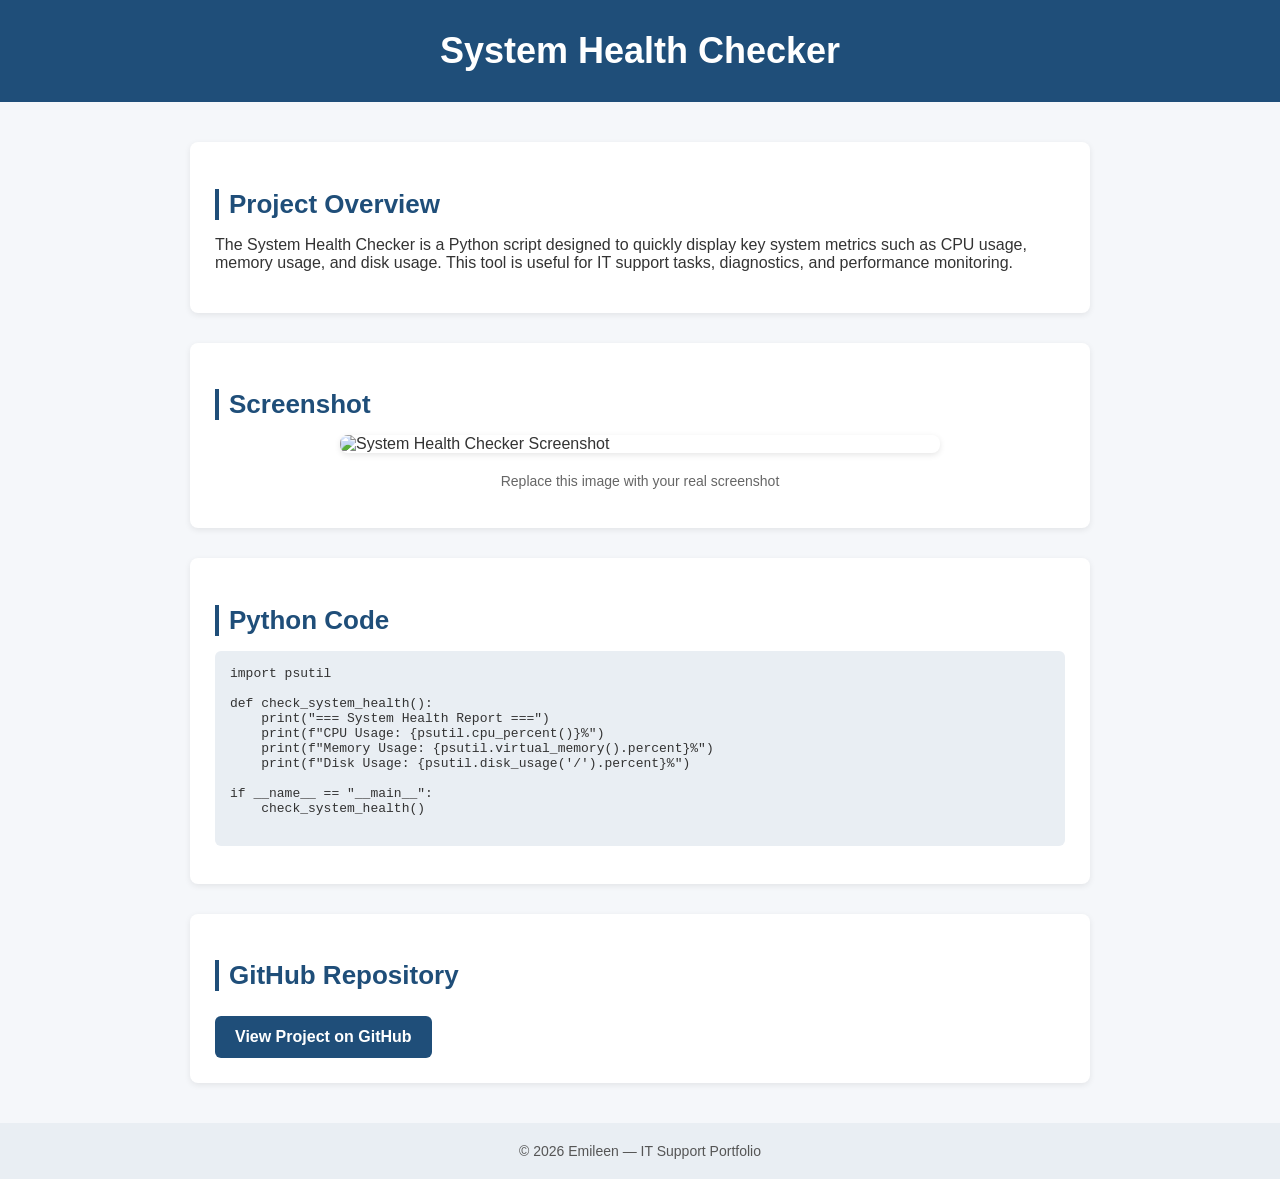
==== health_checker.html @ d8339892 "Add files via upload" ====
<!DOCTYPE html>
<html lang="en">
<head>
    <meta charset="UTF-8">
    <title>System Health Checker | Project</title>
    <style>
        body {
            margin: 0;
            font-family: "Segoe UI", Arial, sans-serif;
            background-color: #f5f7fa;
            color: #333;
        }

        header {
            background-color: #1f4e79;
            color: white;
            padding: 30px 20px;
            text-align: center;
        }

        header h1 {
            margin: 0;
            font-size: 36px;
        }

        .container {
            max-width: 900px;
            margin: 40px auto;
            padding: 0 20px;
        }

        h2 {
            color: #1f4e79;
            border-left: 4px solid #1f4e79;
            padding-left: 10px;
            font-size: 26px;
            margin-bottom: 15px;
        }

        .card {
            background: white;
            padding: 25px;
            margin-bottom: 30px;
            border-radius: 8px;
            box-shadow: 0 2px 6px rgba(0,0,0,0.08);
        }

        .project-image {
            width: 100%;
            max-width: 600px;
            border-radius: 8px;
            display: block;
            margin: 0 auto 20px auto;
            box-shadow: 0 2px 6px rgba(0,0,0,0.1);
        }

        pre {
            background: #e9eef3;
            padding: 15px;
            border-radius: 6px;
            overflow-x: auto;
        }

        .button {
            display: inline-block;
            background-color: #1f4e79;
            color: white;
            padding: 12px 20px;
            border-radius: 6px;
            text-decoration: none;
            font-weight: bold;
            margin-top: 10px;
        }

        .button:hover {
            background-color: #163a5c;
        }

        footer {
            text-align: center;
            padding: 20px;
            margin-top: 40px;
            background-color: #e9eef3;
            color: #555;
            font-size: 14px;
        }
    </style>
</head>

<body>

<header>
    <h1>System Health Checker</h1>
</header>

<div class="container">

    <div class="card">
        <h2>Project Overview</h2>
        <p>
            The System Health Checker is a Python script designed to quickly display key system metrics such as CPU usage, memory usage, and disk usage. 
            This tool is useful for IT support tasks, diagnostics, and performance monitoring.
        </p>
    </div>

    <div class="card">
        <h2>Screenshot</h2>
        <img src="your-image-here.png" alt="System Health Checker Screenshot" class="project-image">
        <p style="text-align:center; font-size:14px; color:#666;">Replace this image with your real screenshot</p>
    </div>

    <div class="card">
        <h2>Python Code</h2>
        <pre>
import psutil

def check_system_health():
    print("=== System Health Report ===")
    print(f"CPU Usage: {psutil.cpu_percent()}%")
    print(f"Memory Usage: {psutil.virtual_memory().percent}%")
    print(f"Disk Usage: {psutil.disk_usage('/').percent}%")

if __name__ == "__main__":
    check_system_health()
        </pre>
    </div>

    <div class="card">
        <h2>GitHub Repository</h2>
        <a class="button" href="https://github.com/YOURUSERNAME/system_health_checker" target="_blank">
            View Project on GitHub
        </a>
    </div>

</div>

<footer>
    © 2026 Emileen — IT Support Portfolio
</footer>

</body>
</html>
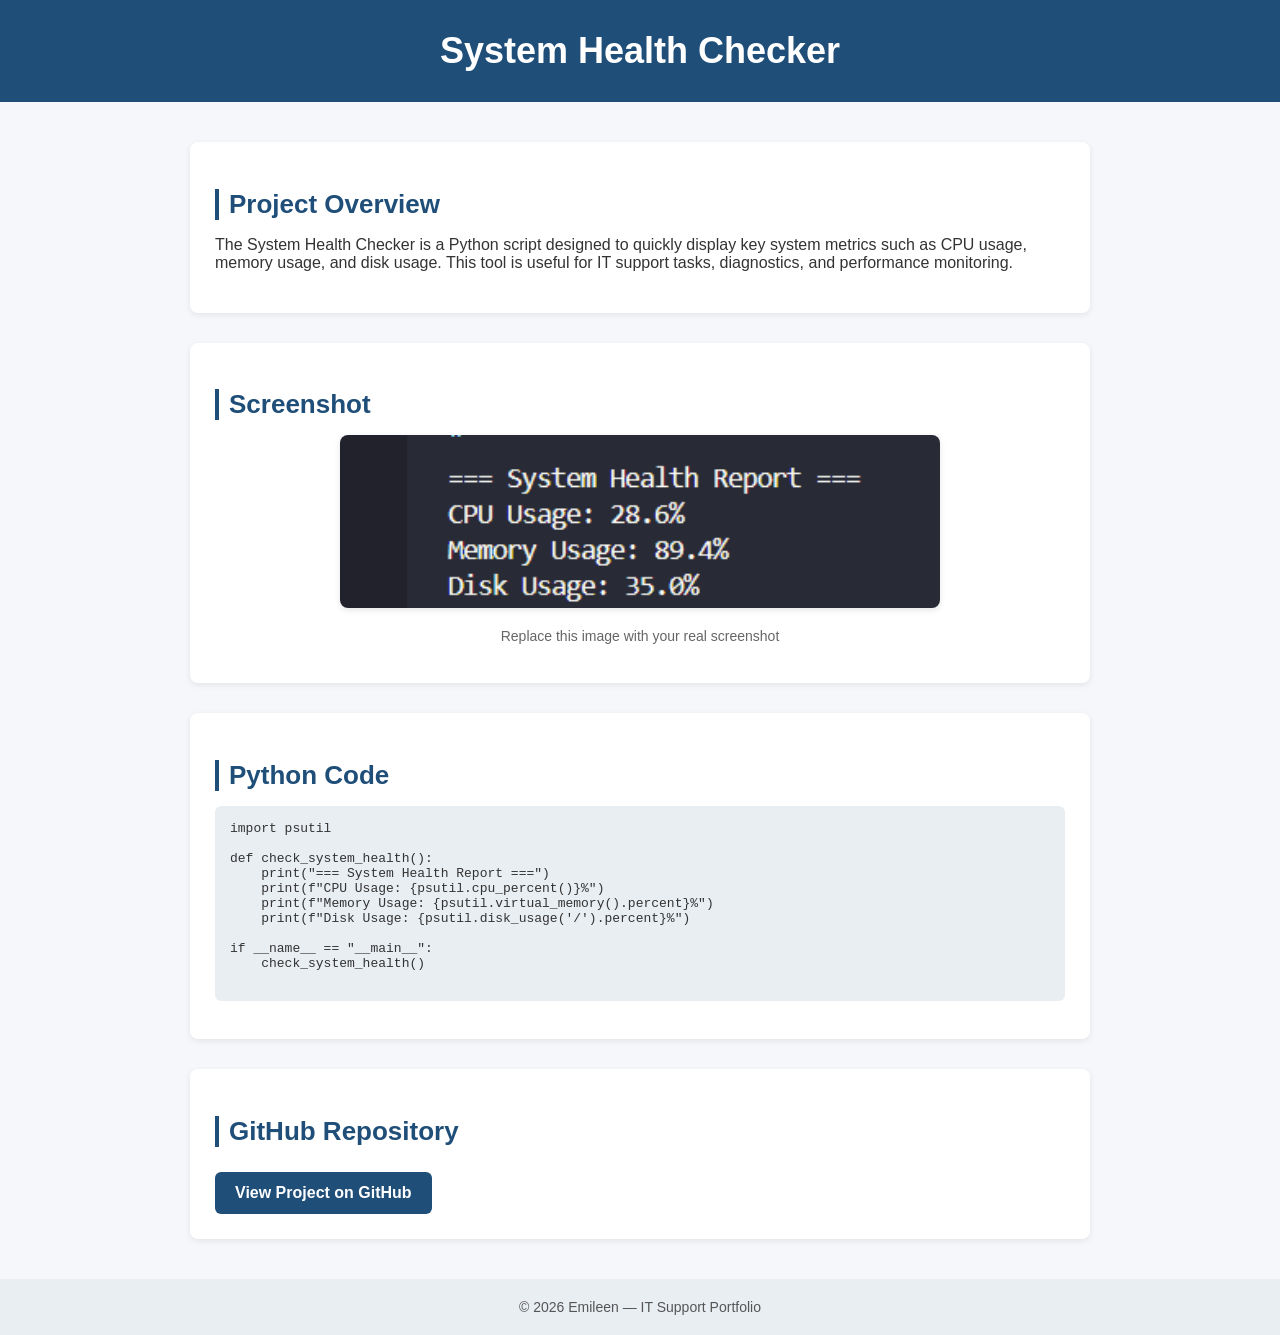
==== commit 2cd99590: "Update screenshot and HTML structure in health_checker Updated the project screenshot and adjusted H" ====
--- a/health_checker.html
+++ b/health_checker.html
@@ -105,7 +105,7 @@
 
     <div class="card">
         <h2>Screenshot</h2>
-        <img src="your-image-here.png" alt="System Health Checker Screenshot" class="project-image">
+        <img src="images/health_checker.png" alt="System Health Checker Screenshot" class="project-image">
         <p style="text-align:center; font-size:14px; color:#666;">Replace this image with your real screenshot</p>
     </div>
 
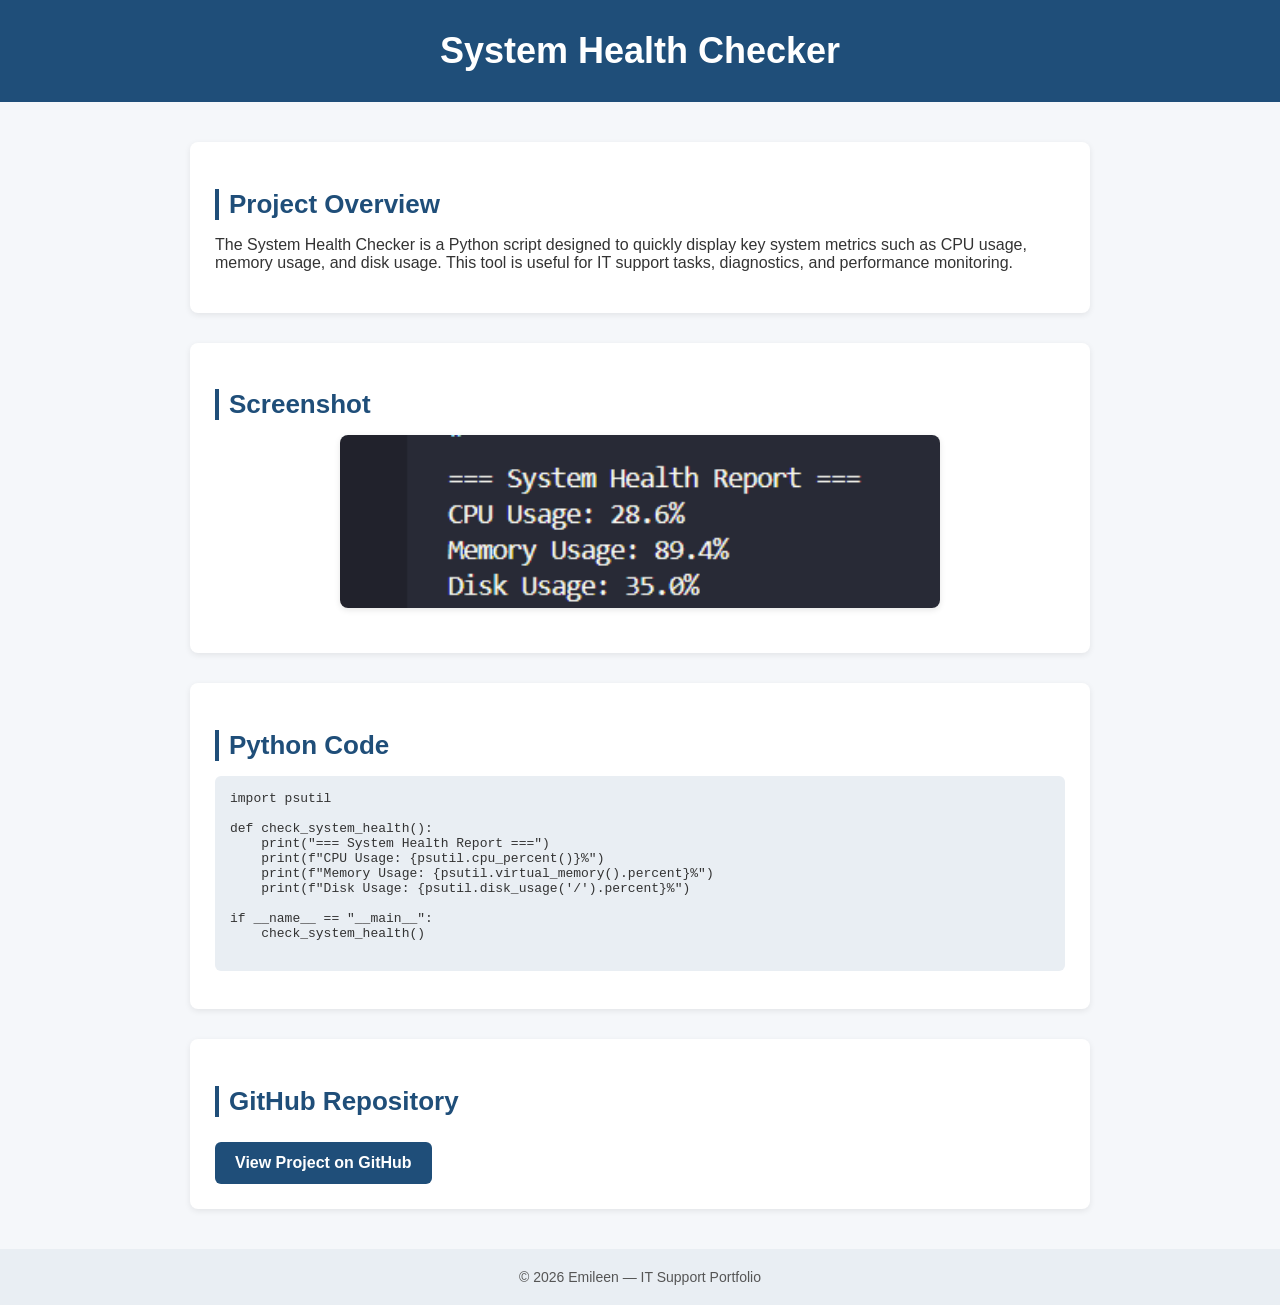
==== commit 7926000a: "Fix HTML formatting and structure" ====
--- a/health_checker.html
+++ b/health_checker.html
@@ -106,7 +106,6 @@
     <div class="card">
         <h2>Screenshot</h2>
         <img src="images/health_checker.png" alt="System Health Checker Screenshot" class="project-image">
-        <p style="text-align:center; font-size:14px; color:#666;">Replace this image with your real screenshot</p>
     </div>
 
     <div class="card">
@@ -127,7 +126,7 @@
 
     <div class="card">
         <h2>GitHub Repository</h2>
-        <a class="button" href="https://github.com/YOURUSERNAME/system_health_checker" target="_blank">
+        <a class="button" href="https://github.com/emileenniyomugabo-gif/system_health_checker" target="_blank">
             View Project on GitHub
         </a>
     </div>
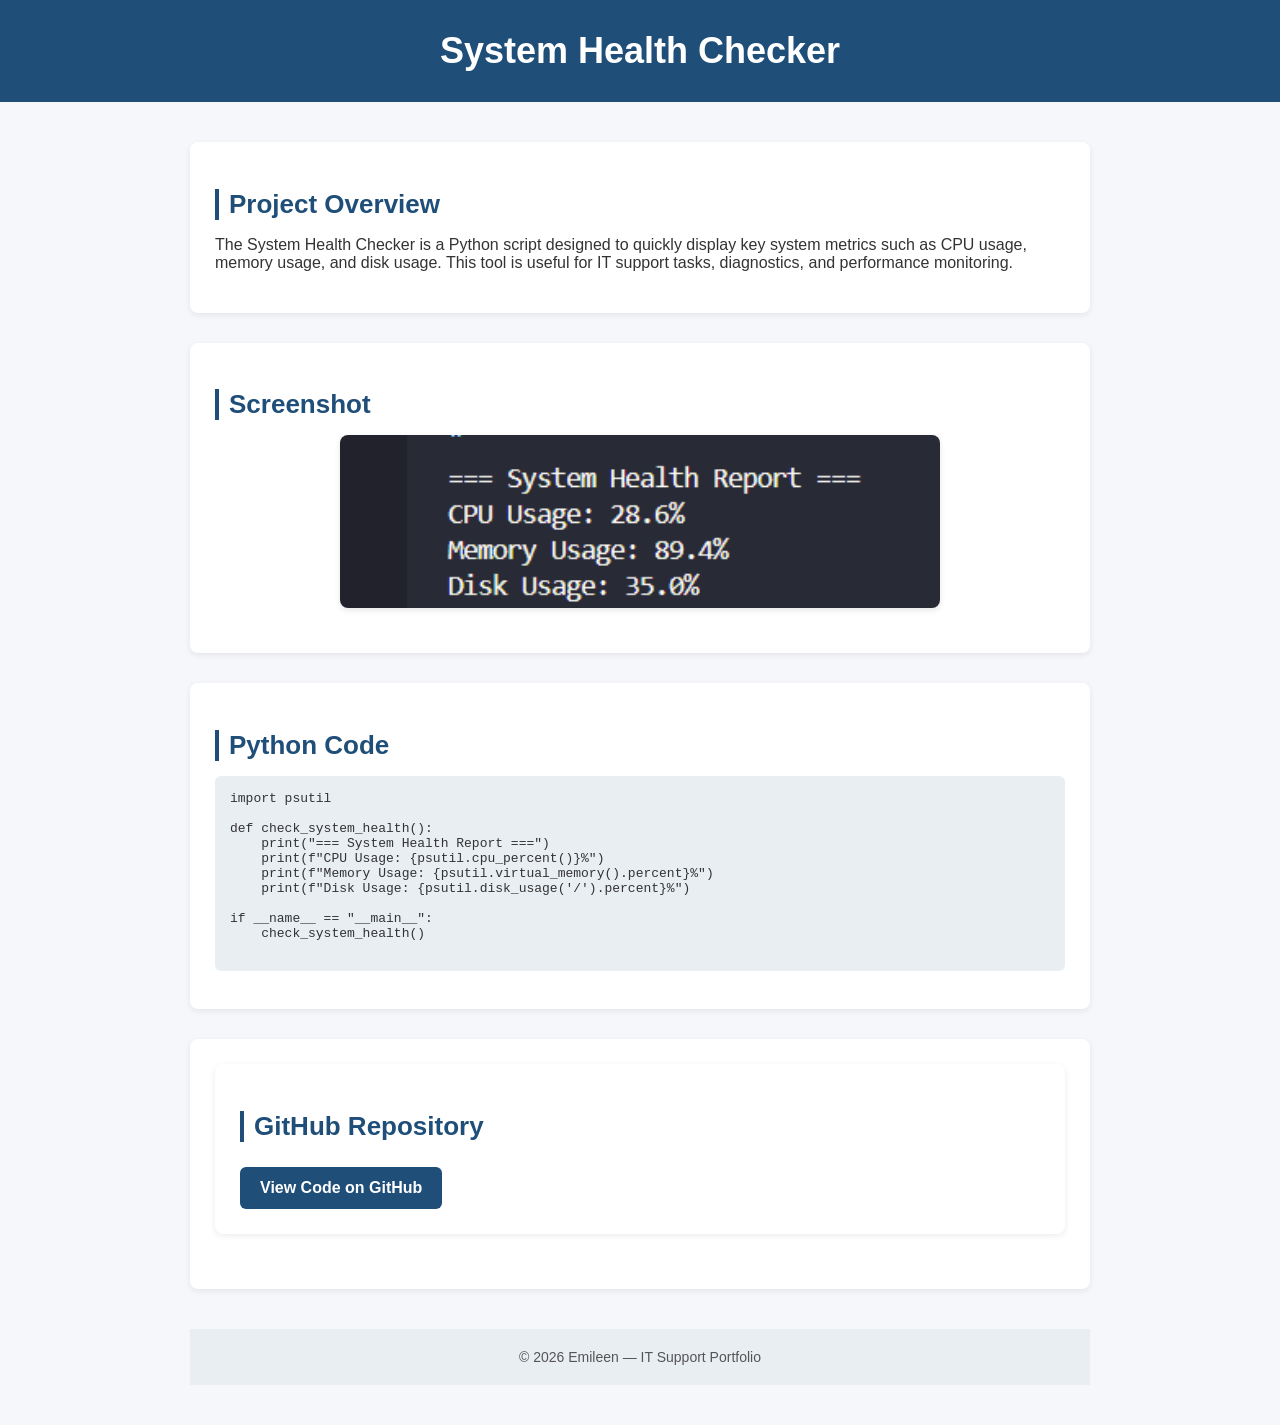
==== commit c1326355: "Fix HTML formatting and structure issues" ====
--- a/health_checker.html
+++ b/health_checker.html
@@ -125,11 +125,13 @@
     </div>
 
     <div class="card">
-        <h2>GitHub Repository</h2>
-        <a class="button" href="https://github.com/emileenniyomugabo-gif/system_health_checker" target="_blank">
-            View Project on GitHub
-        </a>
-    </div>
+       <div class="card">
+    <h2>GitHub Repository</h2>
+    <a class="button" href="https://github.com/emileenniyomugabo-gif/system_health_checker" target="_blank">
+        View Code on GitHub
+    </a>
+</div>
+
 
 </div>
 
